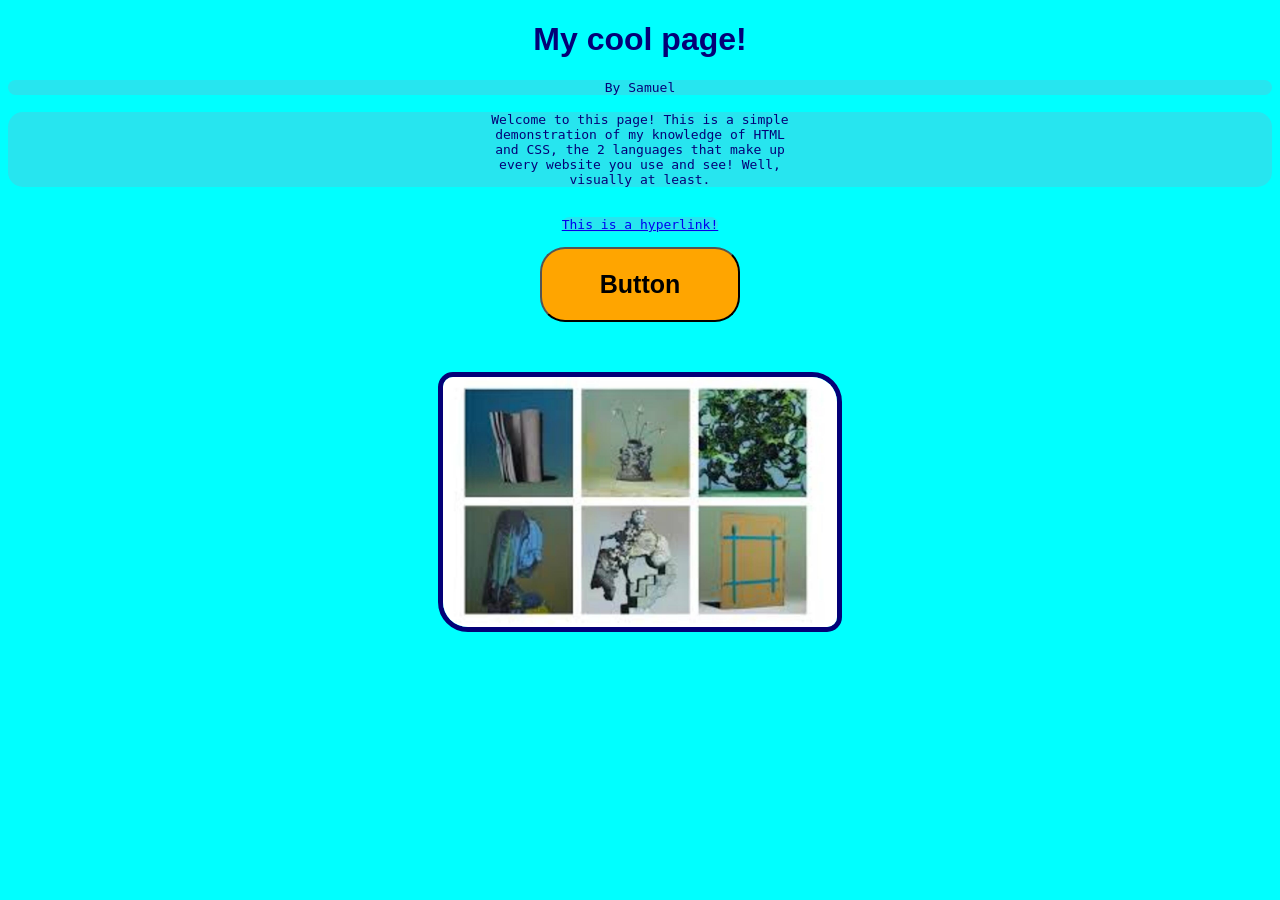
==== index.html @ e66f4fef "Add files via upload" ====
<!DOCTYPE html>
<html>
    <head>
        <link rel="stylesheet" href="style.css">
        <title>Cool Page</title>
        <h1>My cool page!</h1>
    </head>
    <body>
        <h4 class="orange">By Samuel</h4>
        <div class="orange">
            Welcome to this page! This is a simple <br>
            demonstration of my knowledge of HTML <br>
            and CSS, the 2 languages that make up <br>
            every website you use and see! Well, <br>
            visually at least.
        </div>
        <br>
        <br>
        <a class="orange" href="https://google.com">This is a hyperlink!</a>
        <br>
        <br>
        <button onclick="console.log('Button pressed!')">Button</button>
        <br>
        <img src="eateot.jpeg">
    </body>
</html>
---- style.css ----
h1 {
    font-family: 'Lucida Sans', 'Lucida Sans Regular', 'Lucida Grande', 'Lucida Sans Unicode', Geneva, Verdana, sans-serif;
}

html {
    text-align: center;
    background-color: aqua;
    color: #040077;
}

body {
    font-family: monospace;
}

img {
    height: 250px;
    margin: 50px 0 50px 0;
    border: solid 5px;
    border-radius: 15px 30px 15px 30px;
}

.orange {
    border-radius: 15px;
    background-color: #27e5ef;
}

button {
    width: 200px;
    height: 75px;
    border-radius: 25px;
    background-color: orange;
    font-family:'Gill Sans', 'Gill Sans MT', Calibri, 'Trebuchet MS', sans-serif;
    font-size: 25px;
    font-weight: bold;
}

h4 {
    font-weight: lighter;
}
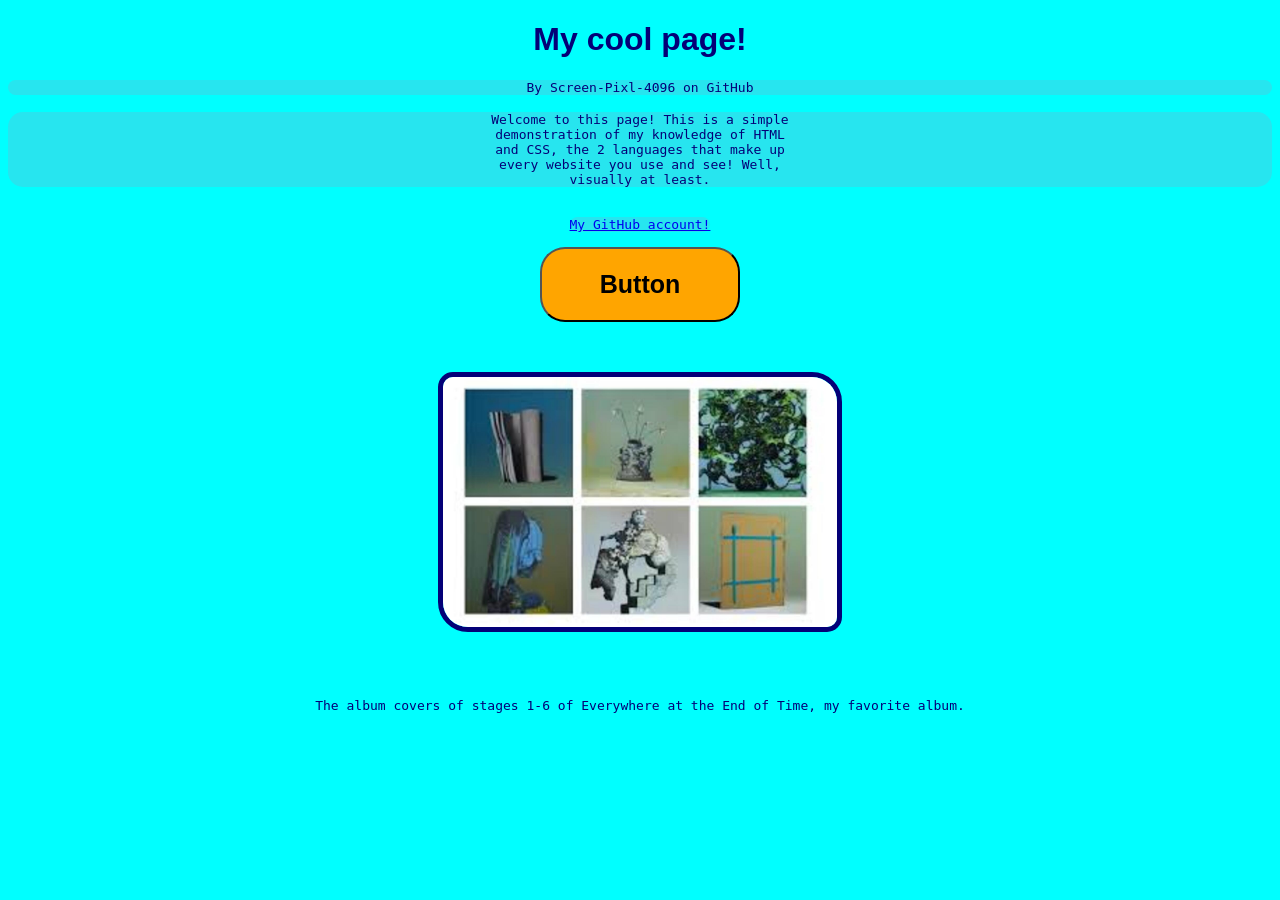
==== commit 772d2085: "Update index.html" ====
--- a/index.html
+++ b/index.html
@@ -6,7 +6,7 @@
         <h1>My cool page!</h1>
     </head>
     <body>
-        <h4 class="orange">By Samuel</h4>
+        <h4 class="orange">By Screen-Pixl-4096 on GitHub</h4>
         <div class="orange">
             Welcome to this page! This is a simple <br>
             demonstration of my knowledge of HTML <br>
@@ -16,11 +16,12 @@
         </div>
         <br>
         <br>
-        <a class="orange" href="https://google.com">This is a hyperlink!</a>
+        <a class="orange" href="https://github.com/screen-pixl-4096">My GitHub account!</a>
         <br>
         <br>
         <button onclick="console.log('Button pressed!')">Button</button>
         <br>
         <img src="eateot.jpeg">
+        <p>The album covers of stages 1-6 of Everywhere at the End of Time, my favorite album.</p>
     </body>
-</html>+</html>
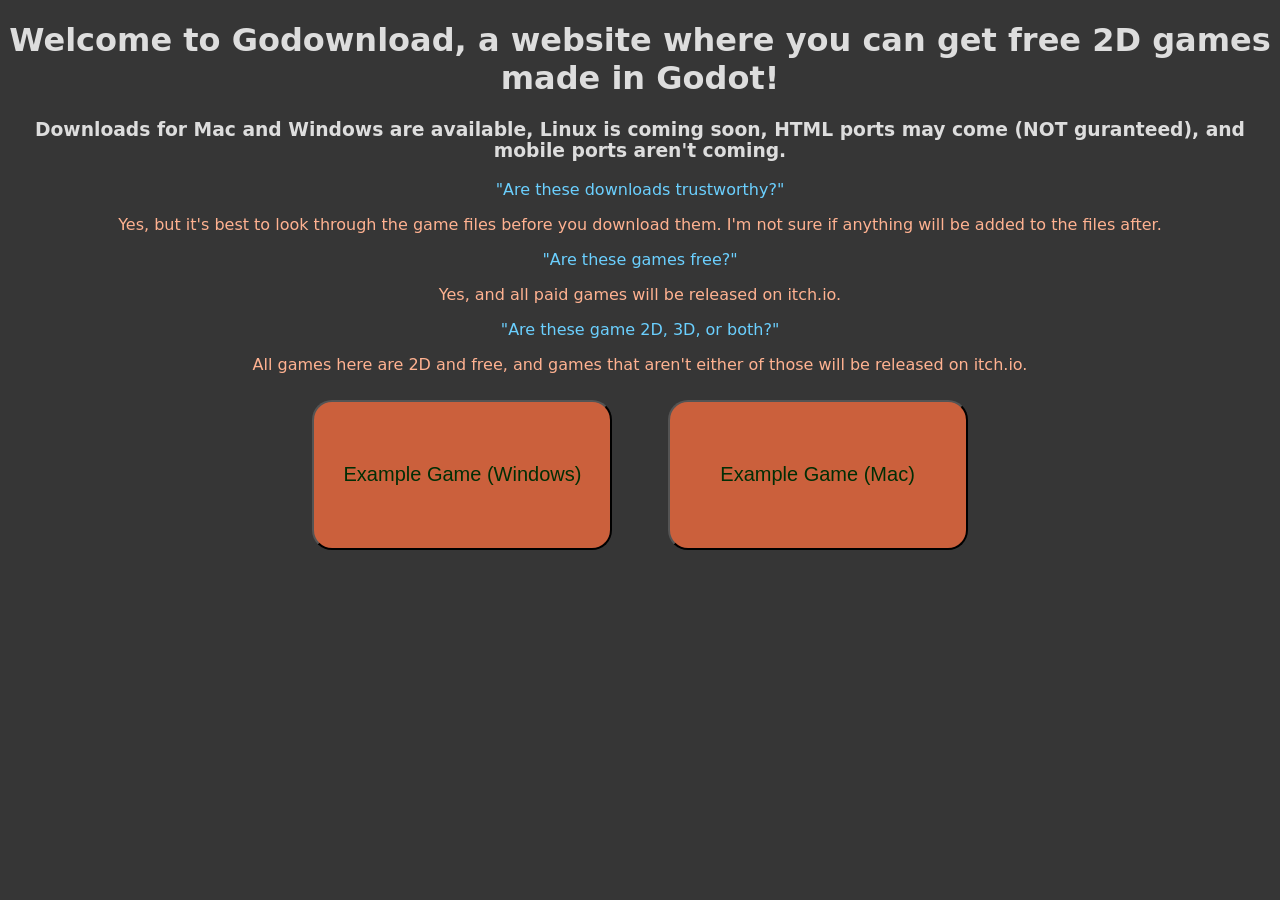
==== commit 0df44d57: "Rename home.html to index.html" ====
--- a/index.html
+++ b/index.html
@@ -2,26 +2,40 @@
 <html>
     <head>
         <link rel="stylesheet" href="style.css">
-        <title>Cool Page</title>
-        <h1>My cool page!</h1>
+        <title>
+            Godownload: Free 2D games made in Godot
+        </title>
+        <h1>
+            Welcome to Godownload, a website where you can get free 2D games made in Godot!
+        </h1>
+        <h3>
+            Downloads for Mac and Windows are available, Linux is coming soon, HTML ports may come (NOT guranteed), and mobile ports aren't coming.
+        </h3>
     </head>
     <body>
-        <h4 class="orange">By Screen-Pixl-4096 on GitHub</h4>
-        <div class="orange">
-            Welcome to this page! This is a simple <br>
-            demonstration of my knowledge of HTML <br>
-            and CSS, the 2 languages that make up <br>
-            every website you use and see! Well, <br>
-            visually at least.
+        <div>
+            <p class="question">
+                "Are these downloads trustworthy?" <br>
+            </p>
+            <p class="answer">
+                Yes, but it's best to look through the game files before you download them. I'm not sure if anything will be added to the files after. <br>
+            </p>
+            <p class="question">
+                "Are these games free?" <br>
+            </p>
+            <p class="answer">
+                Yes, and all paid games will be released on itch.io. <br>
+            </p>
+            <p class="question">
+                "Are these game 2D, 3D, or both?" <br>
+            </p>
+            <p class="answer">
+                All games here are 2D and free, and games that aren't either of those will be released on itch.io. <br>
+            </p>
         </div>
-        <br>
-        <br>
-        <a class="orange" href="https://github.com/screen-pixl-4096">My GitHub account!</a>
-        <br>
-        <br>
-        <button onclick="console.log('Button pressed!')">Button</button>
-        <br>
-        <img src="eateot.jpeg">
-        <p>The album covers of stages 1-6 of Everywhere at the End of Time, my favorite album.</p>
+        <div>
+            <button>Example Game (Windows)</button>
+            <button>Example Game (Mac)</button> <br>
+        </div>
     </body>
 </html>
--- a/style.css
+++ b/style.css
@@ -1,39 +1,24 @@
-h1 {
-    font-family: 'Lucida Sans', 'Lucida Sans Regular', 'Lucida Grande', 'Lucida Sans Unicode', Geneva, Verdana, sans-serif;
+html {
+    font-family: system-ui, -apple-system, BlinkMacSystemFont, 'Segoe UI', Roboto, Oxygen, Ubuntu, Cantarell, 'Open Sans', 'Helvetica Neue', sans-serif;
+    background-color: rgb(54, 54, 54);
+    -webkit-text-fill-color: #dddddd;
+    text-align: center;
 }
 
-html {
-    text-align: center;
-    background-color: aqua;
-    color: #040077;
+.question {
+    -webkit-text-fill-color: #6bd0ff;
 }
 
-body {
-    font-family: monospace;
-}
-
-img {
-    height: 250px;
-    margin: 50px 0 50px 0;
-    border: solid 5px;
-    border-radius: 15px 30px 15px 30px;
-}
-
-.orange {
-    border-radius: 15px;
-    background-color: #27e5ef;
+.answer {
+    -webkit-text-fill-color: #ffb291;
 }
 
 button {
-    width: 200px;
-    height: 75px;
-    border-radius: 25px;
-    background-color: orange;
-    font-family:'Gill Sans', 'Gill Sans MT', Calibri, 'Trebuchet MS', sans-serif;
-    font-size: 25px;
-    font-weight: bold;
-}
-
-h4 {
-    font-weight: lighter;
+    width: 300px;
+    height: 150px;
+    -webkit-text-fill-color: #002e05;
+    font-size: 20px;
+    border-radius: 20px 20px 20px 20px;
+    margin: 10px 25px 10px 25px;
+    background-color: rgb(203, 96, 60)
 }
